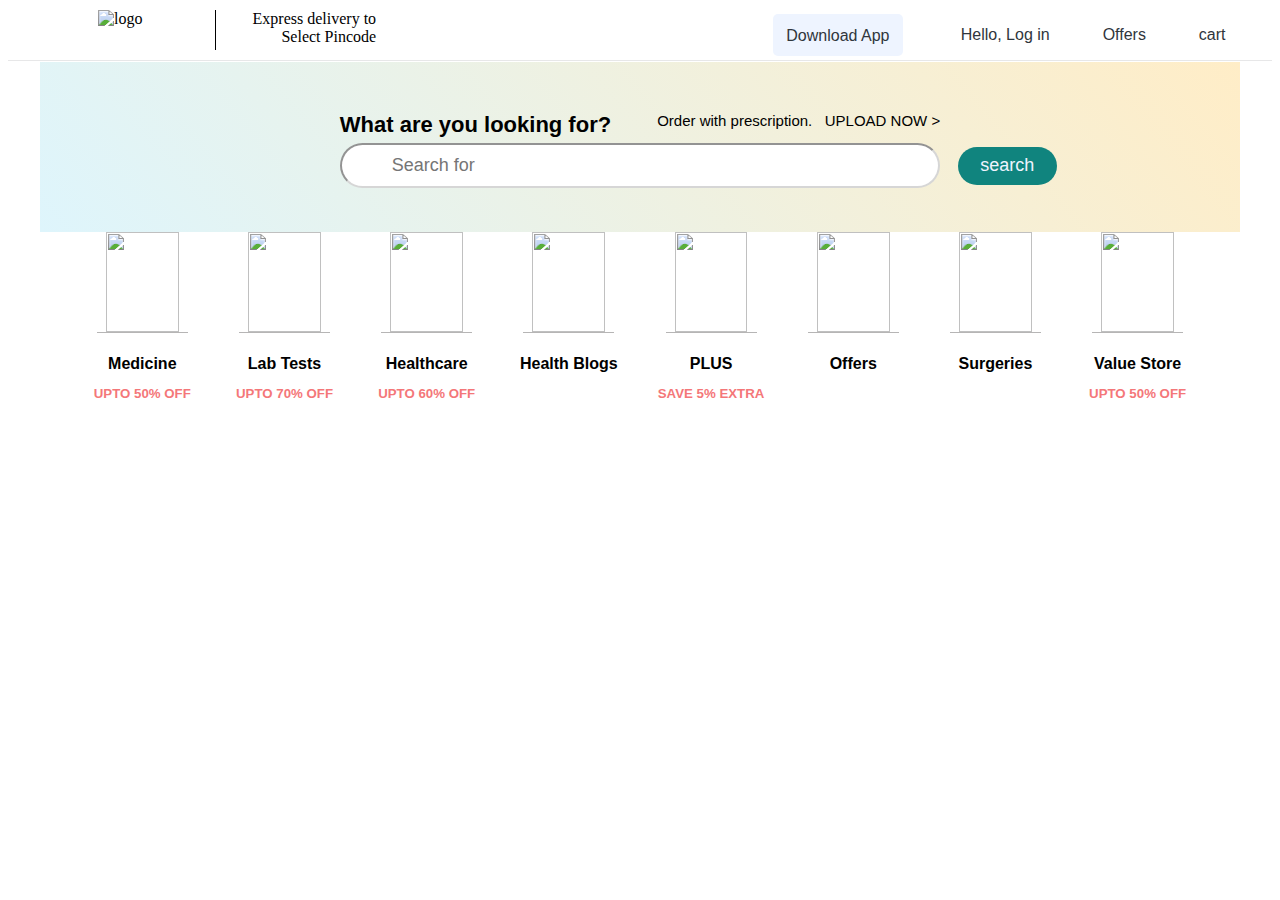
==== index.html @ c00b5b0c "day-2 work" ====
<!DOCTYPE html>
<html lang="en">
<head>
     <link rel="stylesheet" href="index.css">
     <meta charset="UTF-8">
     <meta http-equiv="X-UA-Compatible" content="IE=edge">
     <meta name="viewport" content="width=device-width, initial-scale=1.0">
     <title>PharmEasy</title>
     
     
     <script src="https://kit.fontawesome.com/d1d18244ac.js" crossorigin="anonymous"></script>
</head>
<body>
     <div id="navbar">
          <div class="left">
               <img  src="https://assets.pharmeasy.in/apothecary/images/logo_big.svg?dim=360x0" alt="logo">
               <div>
                    <p><img style="height: 14px;" src="https://assets.pharmeasy.in/apothecary/images/ic_express%20delivery.svg?dim=32x0" alt=""> Express delivery to</p>
                    <p> Select Pincode <i class="fa-solid fa-angle-down"></i></i></p>
               </div>
          </div>
          <div class="right">
               <div> <i class="fa-solid fa-mobile"></i> Download App</div>
               <div> <span style="margin-left: 5px;"><i class="fa-solid fa-user"></i></span> Hello, Log in</div>
               <div> <i class="fa-solid fa-badge-percent"></i>Offers</div>
               <div> <i class="fa-solid fa-cart-shopping"></i>  cart</div>
          </div>

     </div>
     <div id="search">
          <div class="top">
               <div><p style="font-weight: bold;">What are you looking for?</p> </div>
               <div style="font-size: 15px;"> <i class="fa-solid fa-file-lines"></i>&nbsp Order with prescription. &nbsp UPLOAD NOW ></div>
          </div>
          <i id="ser" class="fa-solid fa-magnifying-glass"></i>
          <div class="searchbox"><input  type="search" placeholder="Search for"/><button>search</button></div>
     
     </div>
     <div id="service">
          <div>
               <img src="https://assets.pharmeasy.in/apothecary/images/medicine_ff.webp?dim=256x0" alt="">
               <h4>Medicine</h4>
               <h5>UPTO 50% OFF</h5>
          </div>
          <div>
               <img src="https://assets.pharmeasy.in/apothecary/images/labtest_ff.webp?dim=256x0" alt="">
               <h4>Lab Tests</h4>
               <h5>UPTO 70% OFF</h5>

          </div>
          <div>
               <img src="https://assets.pharmeasy.in/apothecary/images/healthcare_ff.webp?dim=720x0" alt="">
               <h4>Healthcare</h4>
               <h5>UPTO 60% OFF</h5>
          </div>
          <div>
               <img src="https://assets.pharmeasy.in/apothecary/images/health_blogs_ff.webp?dim=256x0" alt="">
               <h4>Health Blogs</h4>
          </div>
          <div>
               <img src="https://assets.pharmeasy.in/apothecary/images/plus_ff.webp?dim=256x0" alt="">
               <h4>PLUS</h4>
               <h5>SAVE 5% EXTRA</h5>
          </div>
          <div>
               <img src="https://assets.pharmeasy.in/apothecary/images/offers_ff.webp?dim=256x0" alt="">
               <h4>Offers</h4>
               
          </div>
          <div>
               <img src="https://assets.pharmeasy.in/apothecary/images/offers_1_ff.webp?dim=256x0" alt="">
               <h4>Surgeries</h4>
              
          </div>
          <div>
               <img src="https://assets.pharmeasy.in/apothecary/images/value_store.png?dim=256x0" alt="">
               <h4>Value Store</h4>
               <h5>UPTO 50% OFF</h5>
          </div>
     </div>
     
     
</body>
</html>
<script src="index.js"></script>
---- index.css ----
#navbar{
     width: 100%;
     padding-top: 10px;
     display: flex;
     justify-content: space-between;
     box-shadow: rgba(17, 17, 26, 0.1) 0px 1px 0px;
     height: 50px;
     position:sticky;
     top: 0px;
     margin-top: -15px;
     margin-bottom: 9px;
     background-color: #ffffff;
}
.right{
     width: 40%;
     display: flex;
     justify-content: space-evenly;
     margin-right: 20px;
    
}
.right>div:nth-child(1){
     height: 32px;
     width: 130px;
     padding-top: 10px;
     text-align: center;
     border-radius: 5px;
     background-color: #eef4ff;
}
.right>div:nth-child(1):hover{
     background-color:#dce4f1;
}
.right>div{
     text-align: start;
     margin: auto;
     font-family: Inter, sans-serif;
     font-size: 16px;
     line-height:24px;
     color: #30363c;
     height: auto;
     
}
.right div:hover{
     cursor: pointer;
     text-decoration-style: dashed;
}
.left{
     display: flex;
     justify-content: space-between;
     width: 22%;
     height: 50px;
     margin-left:80px;
     margin-top: 0px;
     padding-left: 10px;
     
}
.left>img{
     width: 45%;
     height: 90%;
}

.left>div{
     padding-top: -100px;
     width: 160px;
     text-align: end;
     margin-bottom: 10px;
     border-left: 1px solid;
     margin-left: -30px;
}
.left>div:hover{
     cursor: pointer;
}

p{
margin: 0px;
}
#search{
     padding-top: 50px;
     width: 95%;
     margin: auto;
     height: 120px;
     font-family:Inter, sans-serif ;
     background-color:#def5fc;
     background: rgb(255,237,199);
     background: linear-gradient(230deg, rgba(255,237,199,1) 0%, rgba(222,245,252,1) 100%);

}
.top{
     margin-top: 40px;
     display: flex;
     width: 50%;
     margin: auto;
     justify-content: space-between;
     font-size: 22px;
}
.searchbox{
     width: 50%;
     margin: auto;
     height: 50px;
     margin-top: 5px;
     
}
.searchbox>input[type="search"]{
     width: 100%;
     height: 90%;
     border-radius: 30px;
     padding-left: 50px;
     border-radius: none;
     font-size: 18px;
     border-color: #cccc;
    
}
button{
     border-radius: 20px;
     height: 75%;
     width: 99px;
     font-size: 18px;
     position: relative;
     top: -41px;
     left: 618px;
     font-family:Inter, sans-serif;
     background-color: #10847e;
     color: #eef4ff;
     border: none;
}
button:hover{
     cursor: pointer;
     background-color: #055753;
}
#ser{
     position: relative;
     left: 375px;
     top: 39px;
     width: 40px; 
}
#service{
     font-family: Inter, sans-serif ;
     font-size: 16px;
     display: flex;
     flex-direction: row;
     width: 90%;
     margin: auto;
     
     text-align: center;
     height: 180px; ;

}
#service div:hover{
     cursor: pointer;
     box-shadow: rgba(0, 0, 0, 0.24) 0px 3px 8px;
}
#service div{
     margin-left: 10px;
     width: 10%;
     margin: auto;
     border-radius: 10px;
     height: 180px;
     line-height: 16px;
    
}

#service div >img{
    
     margin-top: 0px;
     width: 80%;
     height: 100px;
     border-bottom: 1px solid rgb(182, 181, 181);
}
#service h5{
     color: #f47779;
     line-height: 16px;
     margin-top: -8px;
}
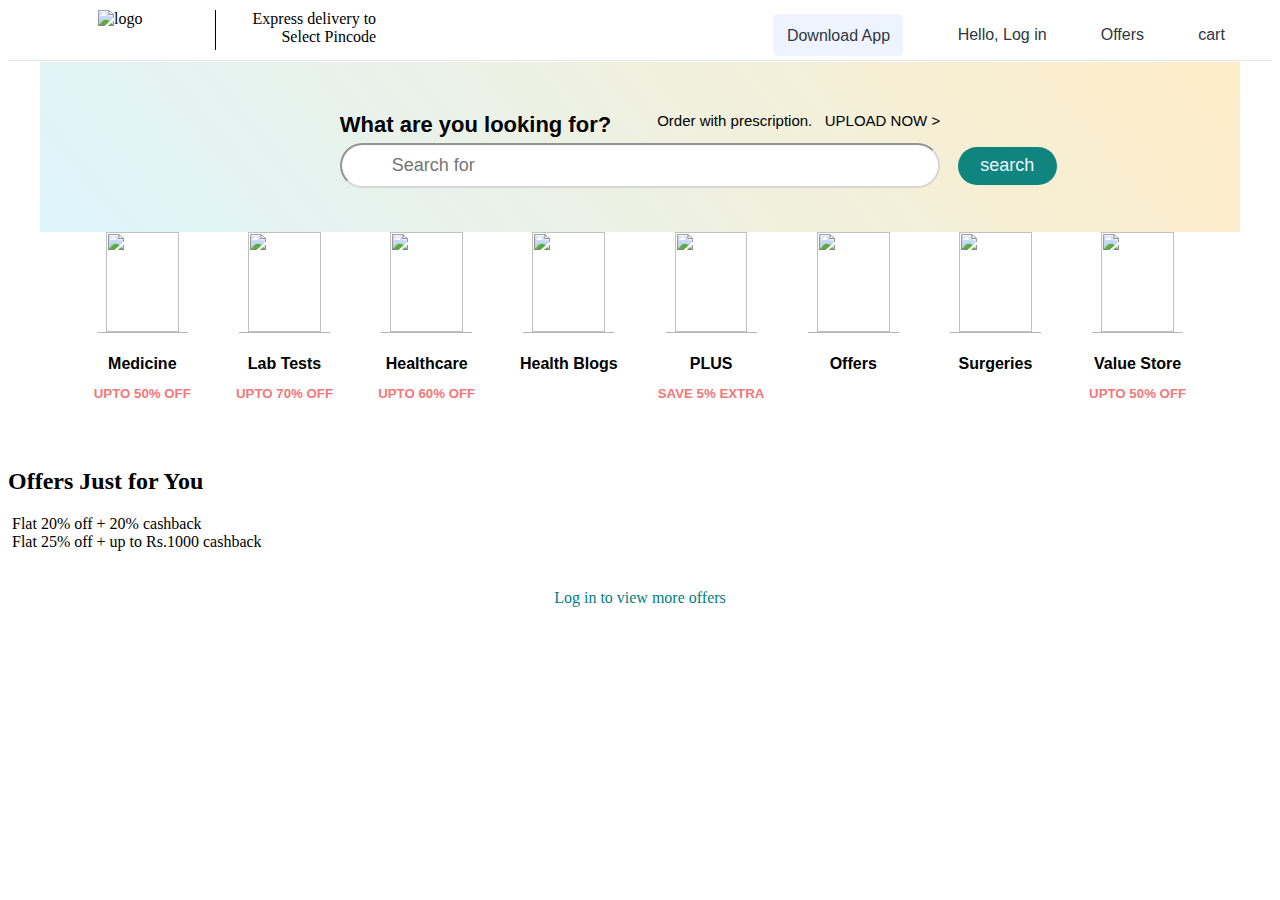
==== commit e07023ab: "work done day-3" ====
--- a/index.html
+++ b/index.html
@@ -6,8 +6,6 @@
      <meta http-equiv="X-UA-Compatible" content="IE=edge">
      <meta name="viewport" content="width=device-width, initial-scale=1.0">
      <title>PharmEasy</title>
-     
-     
      <script src="https://kit.fontawesome.com/d1d18244ac.js" crossorigin="anonymous"></script>
 </head>
 <body>
@@ -21,9 +19,9 @@
           </div>
           <div class="right">
                <div> <i class="fa-solid fa-mobile"></i> Download App</div>
-               <div> <span style="margin-left: 5px;"><i class="fa-solid fa-user"></i></span> Hello, Log in</div>
-               <div> <i class="fa-solid fa-badge-percent"></i>Offers</div>
-               <div> <i class="fa-solid fa-cart-shopping"></i>  cart</div>
+               <div id="login">  <i class="fa-solid fa-user"></i> Hello, Log in </div>
+               <div id="off"> <i class="fa-solid fa-badge-percent"></i> Offers</div>
+               <div id="cart"> <i class="fa-solid fa-cart-shopping"></i> cart</div>
           </div>
 
      </div>
@@ -37,49 +35,75 @@
      
      </div>
      <div id="service">
-          <div>
+          <div id="Inmed">
                <img src="https://assets.pharmeasy.in/apothecary/images/medicine_ff.webp?dim=256x0" alt="">
                <h4>Medicine</h4>
                <h5>UPTO 50% OFF</h5>
           </div>
-          <div>
+          <div id="Inlab">
                <img src="https://assets.pharmeasy.in/apothecary/images/labtest_ff.webp?dim=256x0" alt="">
                <h4>Lab Tests</h4>
                <h5>UPTO 70% OFF</h5>
 
           </div>
-          <div>
+          <div id="Inhealth">
                <img src="https://assets.pharmeasy.in/apothecary/images/healthcare_ff.webp?dim=720x0" alt="">
                <h4>Healthcare</h4>
                <h5>UPTO 60% OFF</h5>
           </div>
-          <div>
+          <div id="InheathBlog">
                <img src="https://assets.pharmeasy.in/apothecary/images/health_blogs_ff.webp?dim=256x0" alt="">
                <h4>Health Blogs</h4>
           </div>
-          <div>
+          <div id="Inplus">
                <img src="https://assets.pharmeasy.in/apothecary/images/plus_ff.webp?dim=256x0" alt="">
                <h4>PLUS</h4>
                <h5>SAVE 5% EXTRA</h5>
           </div>
-          <div>
+          <div id="Inoffer">
                <img src="https://assets.pharmeasy.in/apothecary/images/offers_ff.webp?dim=256x0" alt="">
                <h4>Offers</h4>
                
           </div>
-          <div>
+          <div id="Insurg">
                <img src="https://assets.pharmeasy.in/apothecary/images/offers_1_ff.webp?dim=256x0" alt="">
                <h4>Surgeries</h4>
-              
+
+
           </div>
-          <div>
+          <div id="invalue">
                <img src="https://assets.pharmeasy.in/apothecary/images/value_store.png?dim=256x0" alt="">
                <h4>Value Store</h4>
                <h5>UPTO 50% OFF</h5>
           </div>
      </div>
-     
-     
+     <div id="advertisement">
+          <div>
+               <img src="https://cdn01.pharmeasy.in/dam/banner/banner/4337b25f55e-SAVER20.jpg" alt="">
+          </div>
+          <div>
+               <img src="https://cdn01.pharmeasy.in/dam/banner/banner/86df3a0dc37-HP.jpg" alt="">
+          </div>
+     </div>
+    
+     <div id="offersbox">
+          <h2>Offers Just for You</h2>
+          <div class="offers">
+               <div>
+                    <img src="https://cms-contents.pharmeasy.in/offer/c2c9f64e31c-40.jpg?dim=1440x0" alt="">
+                   <span>Flat 20% off + 20% cashback</span> 
+               </div>
+               <div>
+                    <img src="https://cms-contents.pharmeasy.in/offer/fbc0a98421e-25.jpg?dim=1440x0" alt="">
+                    <span>Flat 25% off + up to Rs.1000 cashback</span>
+               </div>
+               <div style="display: block;padding-top: 20px; color: teal; ">
+                    <a style="margin-left: 45%; margin-top: 20px;"><i class="fa-solid fa-lock"></i></a>
+                    <p style="text-align: center; ">Log in to view more offers</p>
+               </div>
+          </div>
+          
+     </div>
 </body>
 </html>
 <script src="index.js"></script>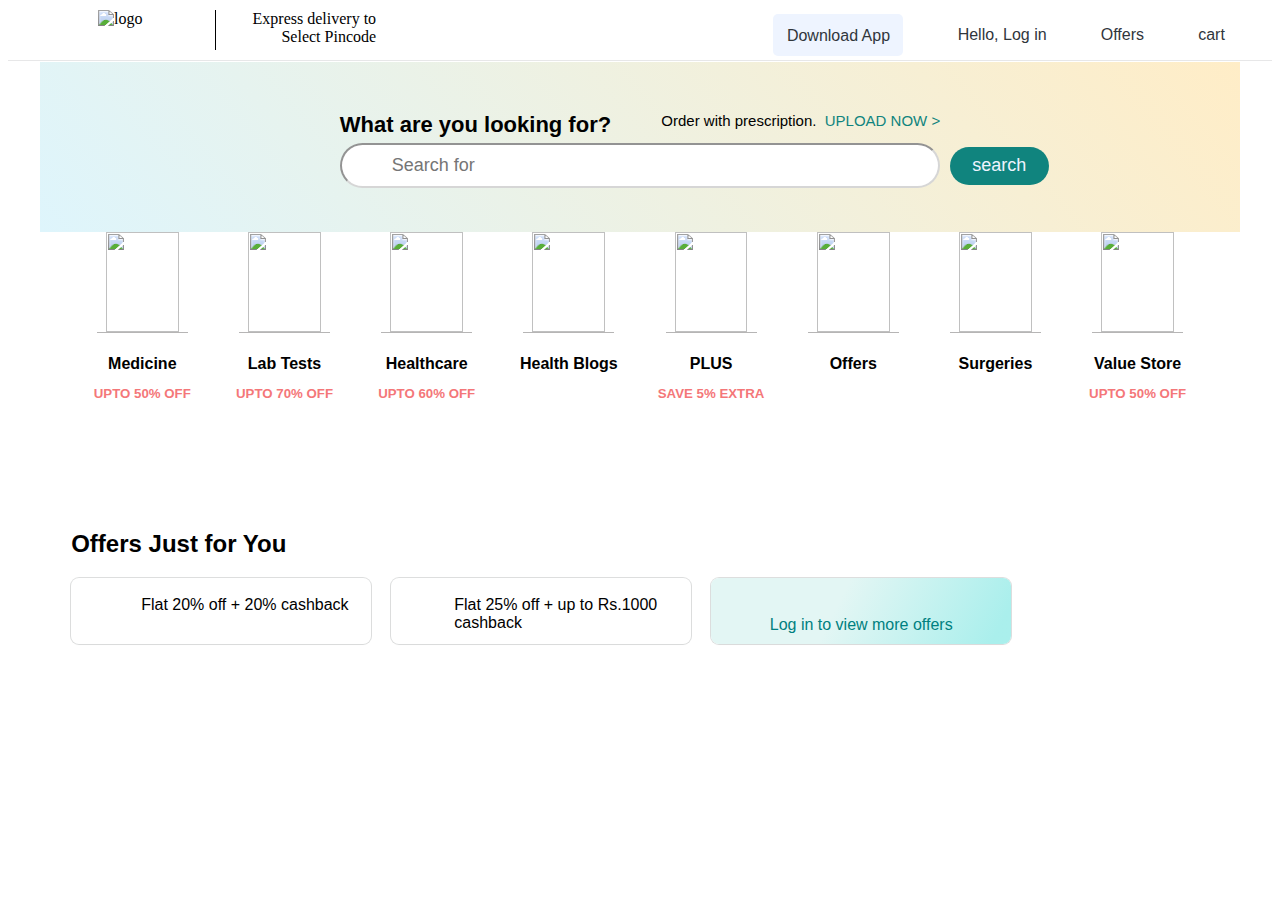
==== commit 62490b3d: "work done day-4" ====
--- a/index.html
+++ b/index.html
@@ -20,7 +20,7 @@
           <div class="right">
                <div> <i class="fa-solid fa-mobile"></i> Download App</div>
                <div id="login">  <i class="fa-solid fa-user"></i> Hello, Log in </div>
-               <div id="off"> <i class="fa-solid fa-badge-percent"></i> Offers</div>
+               <div id="off"> <i class="fa-solid fa-gift"></i></i> Offers</div>
                <div id="cart"> <i class="fa-solid fa-cart-shopping"></i> cart</div>
           </div>
 
@@ -28,7 +28,7 @@
      <div id="search">
           <div class="top">
                <div><p style="font-weight: bold;">What are you looking for?</p> </div>
-               <div style="font-size: 15px;"> <i class="fa-solid fa-file-lines"></i>&nbsp Order with prescription. &nbsp UPLOAD NOW ></div>
+               <div style="font-size: 15px;"> <i class="fa-solid fa-file-lines"></i>&nbsp Order with prescription. &nbsp<span style="color: #10847e;">UPLOAD NOW ></span> </div>
           </div>
           <i id="ser" class="fa-solid fa-magnifying-glass"></i>
           <div class="searchbox"><input  type="search" placeholder="Search for"/><button>search</button></div>
--- a/index.css
+++ b/index.css
@@ -1,4 +1,3 @@
-
 #navbar{
      width: 100%;
      padding-top: 10px;
@@ -12,6 +11,7 @@
      margin-bottom: 9px;
      background-color: #ffffff;
 }
+
 .right{
      width: 40%;
      display: flex;
@@ -117,7 +117,7 @@
      font-size: 18px;
      position: relative;
      top: -41px;
-     left: 618px;
+     left: 610px;
      font-family:Inter, sans-serif;
      background-color: #10847e;
      color: #eef4ff;
@@ -140,9 +140,10 @@
      flex-direction: row;
      width: 90%;
      margin: auto;
-     
+     margin-bottom: 40px;
      text-align: center;
-     height: 180px; ;
+     height: 180px; 
+    
 
 }
 #service div:hover{
@@ -170,4 +171,52 @@
      color: #f47779;
      line-height: 16px;
      margin-top: -8px;
-}+}
+#advertisement{
+     display: flex;
+     width: 88%;
+     margin: auto;
+     margin-bottom: 60px;
+}
+#advertisement img{
+     width: 550px;
+     margin-right:25px;
+     border-radius: 25px;
+}
+
+#offersbox{
+     width: 90%;
+     margin: auto;
+     font-family: Inter, sans-serif;
+     
+}
+.offers{
+    display: flex;
+   
+}
+.offers div{
+     display: flex;
+}
+.offers div{
+     width: 300px;
+     margin-right: 20px;
+     border-radius: 8px;
+     padding-top: 18px;
+     box-shadow: rgba(0, 0, 0, 0.02) 0px 1px 3px 0px, rgba(27, 31, 35, 0.15) 0px 0px 0px 1px;
+     padding-bottom: 10px;
+}
+.offers div:hover{
+     cursor: pointer;
+     box-shadow: rgba(0, 0, 0, 0.24) 0px 3px 8px;
+
+}
+.offers >div:nth-child(3){
+     background: rgb(165,238,235);
+     background: linear-gradient(297deg, rgba(165,238,235,0.9444152661064426) 6%, rgba(227,246,244,1) 58%);
+}
+.offers>div img{
+     width: 50px;
+     margin-left: 10px;
+     border-radius: 8px;
+     margin-right: 10px;
+}
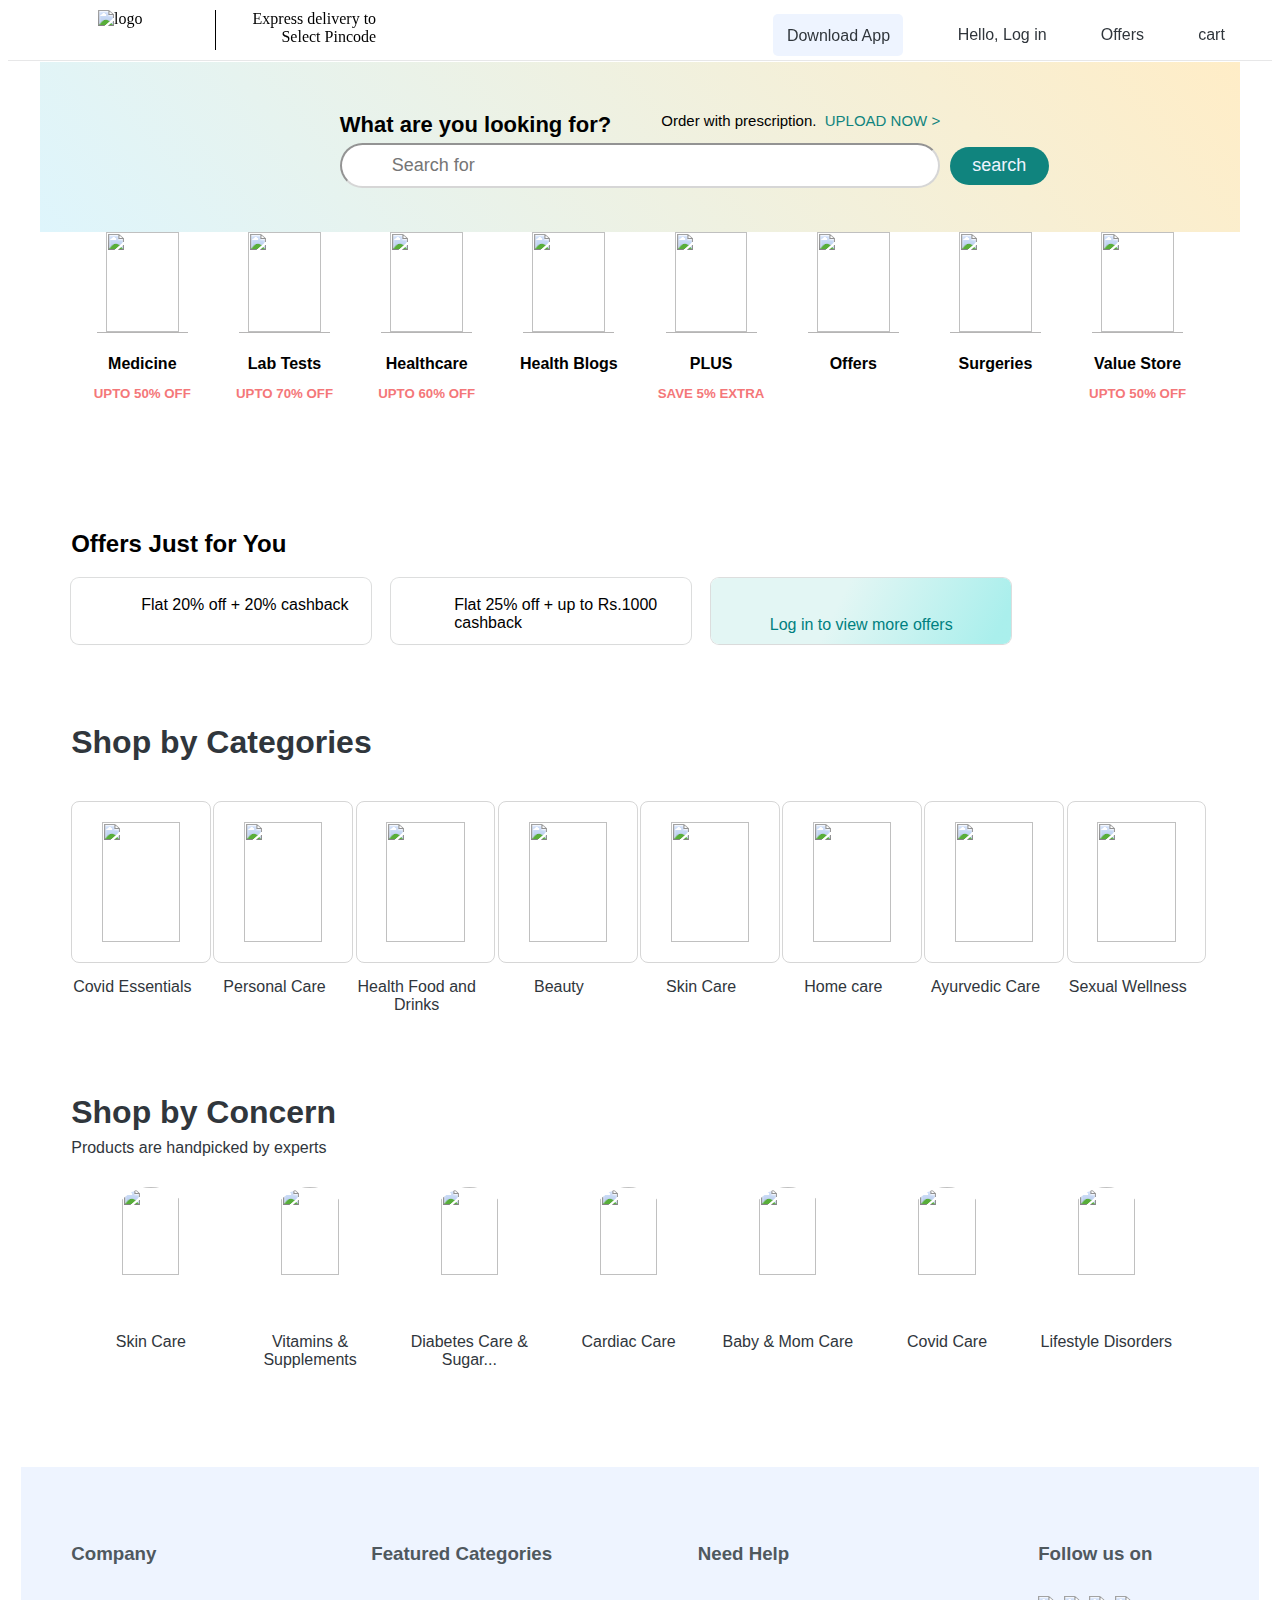
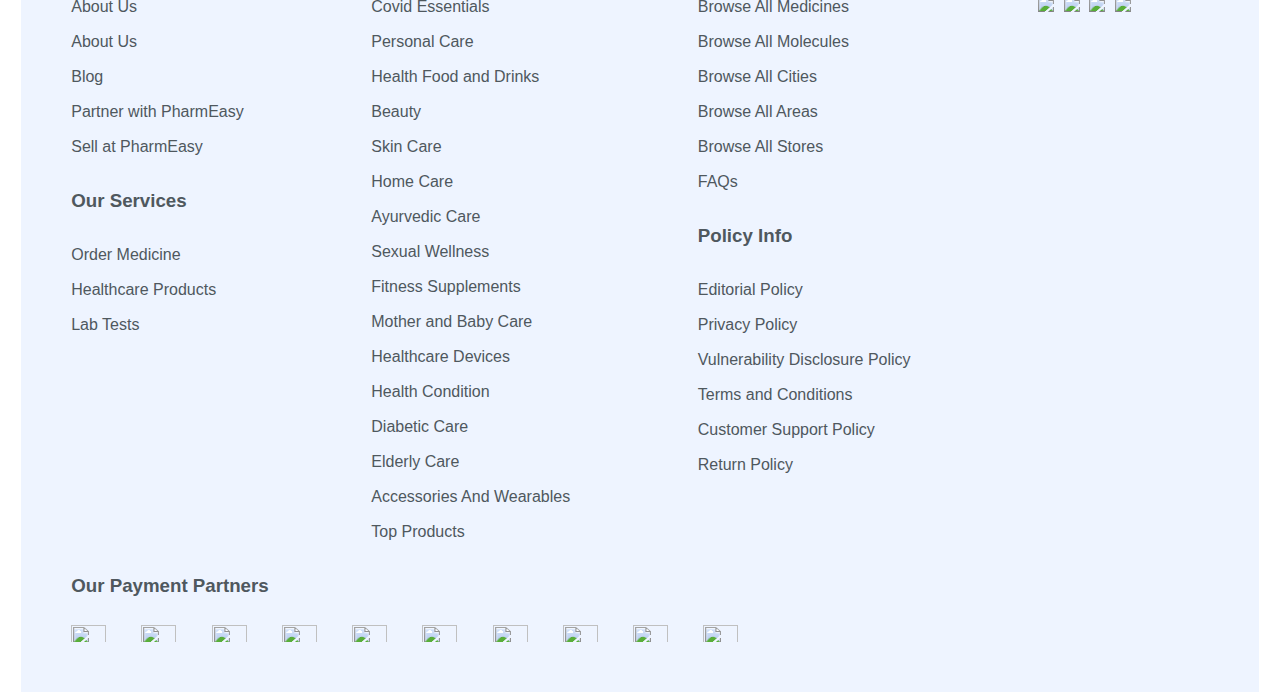
==== commit 0f8884f4: "Merge pull request #3 from gyan2501/day-5" ====
--- a/index.html
+++ b/index.html
@@ -20,7 +20,10 @@
           <div class="right">
                <div> <i class="fa-solid fa-mobile"></i> Download App</div>
                <div id="login">  <i class="fa-solid fa-user"></i> Hello, Log in </div>
+
                <div id="off"> <i class="fa-solid fa-gift"></i></i> Offers</div>
+
+
                <div id="cart"> <i class="fa-solid fa-cart-shopping"></i> cart</div>
           </div>
 
@@ -103,7 +106,166 @@
                </div>
           </div>
           
-     </div>
+     </div> 
+         <div id="cate">
+          <h1>Shop by Categories</h1>
+          <div id="diffcat">
+               <div>
+                    <img src="https://cdn01.pharmeasy.in/dam/discovery/categoryImages/6d462f424a43372ea8b7b6f8ca13e052.png?f=png?dim=256x0" alt="">
+                    <p>Covid Essentials</p>
+               </div>
+               <div>
+                    <img src="https://cdn01.pharmeasy.in/dam/discovery/categoryImages/9f446c0e74273d70b0baf85e4ff0f76a.png" alt="">
+                    <p>Personal Care</p>
+               </div>
+               <div>
+                    <img src="https://cdn01.pharmeasy.in/dam/discovery/categoryImages/aace6d1f0dc03f1f8c6e26dd880e1934.png" alt="">
+                    <p>Health Food and Drinks</p>
+               </div>
+               <div>
+                    <img src="https://cdn01.pharmeasy.in/dam/discovery/categoryImages/3c7ab4d29c6631f7a5cb7eafd3bfbc79.png" alt="">
+                    <p>Beauty</p>
+               </div>
+               <div>
+                    <img src="https://cdn01.pharmeasy.in/dam/discovery/categoryImages/9b3ad6971475304e9e1614ac30d4545a.png" alt="">
+                    <p>Skin Care</p>
+               </div>
+               <div>
+                    <img src="https://cdn01.pharmeasy.in/dam/discovery/categoryImages/dc96175686f135b5a22d1e57165d0246.png" alt="">
+                    <p>Home care</p>
+               </div>
+               <div>
+                    <img src="https://cdn01.pharmeasy.in/dam/discovery/categoryImages/ecad9a974e003fb987858b3ee81413c6.png" alt="">
+                    <p>Ayurvedic Care</p>
+               </div>
+               <div>
+                    <img src="https://cdn01.pharmeasy.in/dam/discovery/categoryImages/f970ef9868093acb9d1d37a9387912f9.png" alt="">
+                    <p>Sexual Wellness</p>
+               </div>
+
+
+          </div>
+         </div>
+
+         <div id="concern">
+          <div>
+               <h1>Shop by Concern</h1>
+               <p>Products are handpicked by experts</p>
+          </div>
+          <div id="circle">
+               <div>
+                    <img src="https://cms-contents.pharmeasy.in/homepage_top_categories_images/923a665cc6f-Skin_care.png?dim=128x0" alt="">
+                    <p>Skin Care</p>
+               </div>
+               <div>
+                    <img src="https://cms-contents.pharmeasy.in/homepage_top_categories_images/18d2e2ee86b-Vitamins.png?dim=128x0" alt="">
+                    <p>Vitamins & Supplements</p>
+               </div>
+               <div>
+                    <img src="https://cms-contents.pharmeasy.in/homepage_top_categories_images/0af9ac9f350-Diabetes.webp?dim=128x0" alt="">
+                    <p>Diabetes Care & Sugar...</p>
+               </div>
+               <div>
+                    <img src="https://cms-contents.pharmeasy.in/homepage_top_categories_images/24a0d2c733e-Heart.webp?dim=128x0" alt="">
+                    <p>Cardiac Care</p>
+               </div>
+               <div>
+                    <img src="https://cms-contents.pharmeasy.in/homepage_top_categories_images/68369c9df98-Pregnancy.webp?dim=128x0" alt="">
+                    <p>Baby & Mom Care</p>
+               </div>
+               <div>
+                    <img src="https://cms-contents.pharmeasy.in/homepage_top_categories_images/16ab65c0826-Covid.webp?dim=128x0" alt="">
+                    <p>Covid Care</p>
+               </div>
+               <div>
+                    <img src="https://cms-contents.pharmeasy.in/homepage_top_categories_images/26bbd7a9e98-Lifestyle.webp?dim=128x0" alt="">
+                    <p>Lifestyle Disorders</p>
+               </div>
+          </div>
+         </div>
+
+        
+
+
+     <!-- Footer -->
+     <div id="footer">
+          <div class="up">
+            <div>
+              <h3>Company</h3>
+              <p>About Us</p>
+              <p>About Us</p>
+              <p>Blog</p>
+              <p>Partner with PharmEasy</p>
+              <p>Sell at PharmEasy</p>
+              <h3>Our Services</h3>
+              <p>Order Medicine</p>
+              <p>Healthcare Products</p>
+              <p>Lab Tests</p>
+            </div>
+            <div>
+              <h3>Featured Categories</h3>
+              <p>Covid Essentials</p>
+              <p>Personal Care</p>
+              <p>Health Food and Drinks</p>
+              <p>Beauty</p>
+              <p>Skin Care</p>
+              <p>Home Care</p>
+              <p>Ayurvedic Care</p>
+              <p>Sexual Wellness</p>
+              <p>Fitness Supplements</p>
+              <p>Mother and Baby Care</p>
+              <p>Healthcare Devices</p>
+              <p>Health Condition</p>
+              <p>Diabetic Care</p>
+              <p>Elderly Care</p>
+              <p>Accessories And Wearables</p>
+              <p>Top Products</p>
+            </div>
+            <div>
+              <h3>Need Help</h3>
+              <p>Browse All Medicines</p>
+              <p>Browse All Molecules</p>
+              <p>Browse All Cities</p>
+              <p>Browse All Areas</p>
+              <p>Browse All Stores</p>
+              <p>FAQs</p>
+              <h3>Policy Info</h3>
+              <p>Editorial Policy</p>
+              <p>Privacy Policy</p>
+              <p>Vulnerability Disclosure Policy</p>
+              <p>Terms and Conditions</p>
+              <p>Customer Support Policy</p>
+              <p>Return Policy</p>
+            </div>
+            <div class="social">
+              <h3>Follow us on</h3>
+              <div >
+                   <img src="https://assets.pharmeasy.in/apothecary/images/Instagram.svg?dim=32x0"></img>
+                   <img src="https://assets.pharmeasy.in/apothecary/images/facebook.svg?dim=32x0"></img>
+                   <img src="https://assets.pharmeasy.in/apothecary/images/Youtube.svg?dim=32x0"></img>
+                   <img src="https://assets.pharmeasy.in/apothecary/images/Twitter.svg?dim=32x0"></img>
+    
+              </div>
+              </div>
+          </div>
+          <div class="down">
+              <div><h3>Our Payment Partners</h3></div>
+              <div>
+                   <img src="https://assets.pharmeasy.in/apothecary/images/gpay.png?dim=1440x0" alt="">
+                   <img src="https://assets.pharmeasy.in/apothecary/images/paytm.png?dim=1440x0" alt="">
+                   <img src="https://assets.pharmeasy.in/apothecary/images/phonepe.png?dim=1440x0" alt="">
+                   <img src="https://assets.pharmeasy.in/apothecary/images/amazon.png?dim=1440x0" alt="">
+                   <img src="https://assets.pharmeasy.in/apothecary/images/mobikwik.png?dim=1440x0" alt="">
+                   <img src="https://assets.pharmeasy.in/apothecary/images/olamoney.png?dim=1440x0" alt="">
+                   <img src="https://assets.pharmeasy.in/apothecary/images/maestro.png?dim=1440x0" alt="">
+                   <img src="https://assets.pharmeasy.in/apothecary/images/mastercard.png?dim=1440x0" alt="">
+                   <img src="https://assets.pharmeasy.in/apothecary/images/visa.png?dim=1440x0" alt="">
+                   <img src="https://assets.pharmeasy.in/apothecary/images/rupay.png?dim=1440x0" alt="">
+              </div>
+         </div>
+         
+        </div>
+     
 </body>
 </html>
 <script src="index.js"></script>--- a/index.css
+++ b/index.css
@@ -220,3 +220,123 @@
      border-radius: 8px;
      margin-right: 10px;
 }
+#cate{
+     width: 90%;
+     margin:auto;
+     margin-top: 80px;
+     font-family: Inter, sans-serif;
+     font-weight: 30px;
+     color: #30363c;
+     margin-bottom: 80px;
+}
+#cate >h1{
+     margin-bottom: 40px;
+}
+
+#diffcat{
+     display: flex;
+}
+#diffcat>div{
+     font-size: 16px;
+     width: 85%;
+     text-align: center;     
+     margin-right: 20px;
+     
+}
+#diffcat>div:hover{
+     cursor: pointer;
+}
+#diffcat img{
+     width: 80%;
+     height: 120px;
+     padding: 20px;
+     margin-bottom: 15px;
+     border:1px solid #cccc;
+     border-radius: 8px;
+}
+#diffcat img:hover{
+     cursor: pointer;
+     box-shadow: rgba(0, 0, 0, 0.35) 0px 5px 15px;
+}
+#concern{
+     width: 90%;
+     height: auto;
+     margin:auto;
+     margin-top: 80px;
+     font-family: Inter, sans-serif;
+     font-weight: 30px;
+     color: #30363c;
+     margin-bottom: 100px;
+    
+}
+#concern>div>h1{
+     margin-bottom: 8px;
+}
+#circle{
+     display: flex;
+     text-align: center;
+     font-size: 16px;
+}
+#circle div{
+     margin-top: 30px;
+     height: 180px;
+     width: 14%;
+}
+#circle div:hover{
+     cursor: pointer;
+}
+#circle img{
+     width: 60%;
+     height: 70%;
+     border-radius: 50%;
+     margin-left: 0px;
+     margin-bottom: 20px;
+}
+#circle img:hover{
+     cursor: pointer;
+     box-shadow: rgba(0, 0, 0, 0.35) 0px 5px 15px;
+}
+
+
+
+
+/* Footer CSS */
+
+#footer {
+     width: 90%;
+     margin: auto;
+     background-color: #eef4ff;
+     padding: 50px;
+     font-family: Inter, sans-serif;
+     color: #4f585e;
+     margin-top: 100px;
+     line-height: 35px;
+   }
+
+  .up{
+  display: flex;
+  justify-content: space-between;
+  }
+
+  .social{
+       width: 15%;
+  }
+
+  .social>div>img{
+       width: 15%;
+       margin-right: 5px;
+  }
+
+  .down>div:nth-child(2){
+       width: 60%;
+       display: grid;
+       grid-template-columns: repeat(10,1fr);
+       gap: 20px;
+       
+  }
+
+  .down>div>img{
+       width:35px;
+       height: 20px;
+  }
+
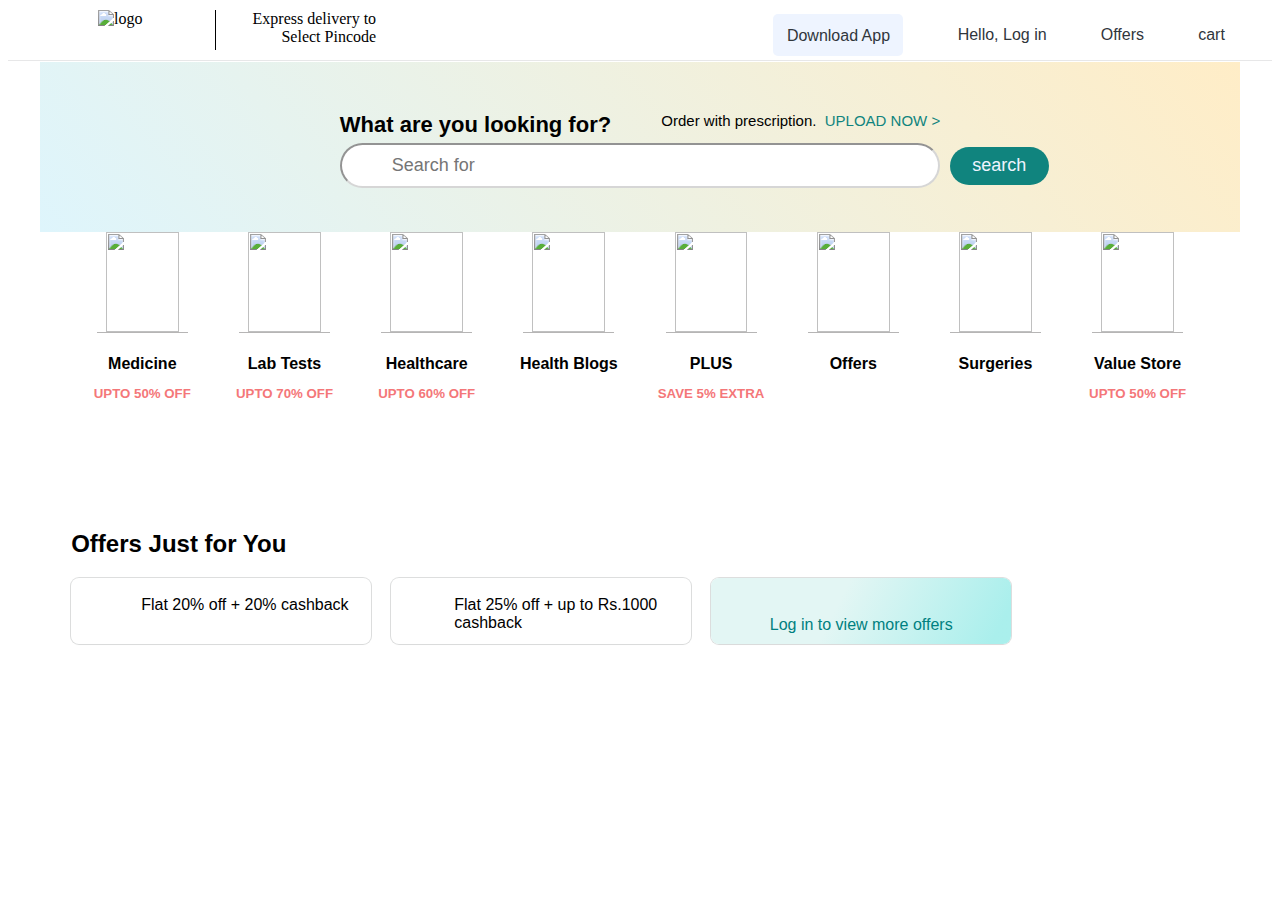
==== commit 1f5d8e94: "Revert "Day 5"" ====
--- a/index.html
+++ b/index.html
@@ -106,166 +106,7 @@
                </div>
           </div>
           
-     </div> 
-         <div id="cate">
-          <h1>Shop by Categories</h1>
-          <div id="diffcat">
-               <div>
-                    <img src="https://cdn01.pharmeasy.in/dam/discovery/categoryImages/6d462f424a43372ea8b7b6f8ca13e052.png?f=png?dim=256x0" alt="">
-                    <p>Covid Essentials</p>
-               </div>
-               <div>
-                    <img src="https://cdn01.pharmeasy.in/dam/discovery/categoryImages/9f446c0e74273d70b0baf85e4ff0f76a.png" alt="">
-                    <p>Personal Care</p>
-               </div>
-               <div>
-                    <img src="https://cdn01.pharmeasy.in/dam/discovery/categoryImages/aace6d1f0dc03f1f8c6e26dd880e1934.png" alt="">
-                    <p>Health Food and Drinks</p>
-               </div>
-               <div>
-                    <img src="https://cdn01.pharmeasy.in/dam/discovery/categoryImages/3c7ab4d29c6631f7a5cb7eafd3bfbc79.png" alt="">
-                    <p>Beauty</p>
-               </div>
-               <div>
-                    <img src="https://cdn01.pharmeasy.in/dam/discovery/categoryImages/9b3ad6971475304e9e1614ac30d4545a.png" alt="">
-                    <p>Skin Care</p>
-               </div>
-               <div>
-                    <img src="https://cdn01.pharmeasy.in/dam/discovery/categoryImages/dc96175686f135b5a22d1e57165d0246.png" alt="">
-                    <p>Home care</p>
-               </div>
-               <div>
-                    <img src="https://cdn01.pharmeasy.in/dam/discovery/categoryImages/ecad9a974e003fb987858b3ee81413c6.png" alt="">
-                    <p>Ayurvedic Care</p>
-               </div>
-               <div>
-                    <img src="https://cdn01.pharmeasy.in/dam/discovery/categoryImages/f970ef9868093acb9d1d37a9387912f9.png" alt="">
-                    <p>Sexual Wellness</p>
-               </div>
-
-
-          </div>
-         </div>
-
-         <div id="concern">
-          <div>
-               <h1>Shop by Concern</h1>
-               <p>Products are handpicked by experts</p>
-          </div>
-          <div id="circle">
-               <div>
-                    <img src="https://cms-contents.pharmeasy.in/homepage_top_categories_images/923a665cc6f-Skin_care.png?dim=128x0" alt="">
-                    <p>Skin Care</p>
-               </div>
-               <div>
-                    <img src="https://cms-contents.pharmeasy.in/homepage_top_categories_images/18d2e2ee86b-Vitamins.png?dim=128x0" alt="">
-                    <p>Vitamins & Supplements</p>
-               </div>
-               <div>
-                    <img src="https://cms-contents.pharmeasy.in/homepage_top_categories_images/0af9ac9f350-Diabetes.webp?dim=128x0" alt="">
-                    <p>Diabetes Care & Sugar...</p>
-               </div>
-               <div>
-                    <img src="https://cms-contents.pharmeasy.in/homepage_top_categories_images/24a0d2c733e-Heart.webp?dim=128x0" alt="">
-                    <p>Cardiac Care</p>
-               </div>
-               <div>
-                    <img src="https://cms-contents.pharmeasy.in/homepage_top_categories_images/68369c9df98-Pregnancy.webp?dim=128x0" alt="">
-                    <p>Baby & Mom Care</p>
-               </div>
-               <div>
-                    <img src="https://cms-contents.pharmeasy.in/homepage_top_categories_images/16ab65c0826-Covid.webp?dim=128x0" alt="">
-                    <p>Covid Care</p>
-               </div>
-               <div>
-                    <img src="https://cms-contents.pharmeasy.in/homepage_top_categories_images/26bbd7a9e98-Lifestyle.webp?dim=128x0" alt="">
-                    <p>Lifestyle Disorders</p>
-               </div>
-          </div>
-         </div>
-
-        
-
-
-     <!-- Footer -->
-     <div id="footer">
-          <div class="up">
-            <div>
-              <h3>Company</h3>
-              <p>About Us</p>
-              <p>About Us</p>
-              <p>Blog</p>
-              <p>Partner with PharmEasy</p>
-              <p>Sell at PharmEasy</p>
-              <h3>Our Services</h3>
-              <p>Order Medicine</p>
-              <p>Healthcare Products</p>
-              <p>Lab Tests</p>
-            </div>
-            <div>
-              <h3>Featured Categories</h3>
-              <p>Covid Essentials</p>
-              <p>Personal Care</p>
-              <p>Health Food and Drinks</p>
-              <p>Beauty</p>
-              <p>Skin Care</p>
-              <p>Home Care</p>
-              <p>Ayurvedic Care</p>
-              <p>Sexual Wellness</p>
-              <p>Fitness Supplements</p>
-              <p>Mother and Baby Care</p>
-              <p>Healthcare Devices</p>
-              <p>Health Condition</p>
-              <p>Diabetic Care</p>
-              <p>Elderly Care</p>
-              <p>Accessories And Wearables</p>
-              <p>Top Products</p>
-            </div>
-            <div>
-              <h3>Need Help</h3>
-              <p>Browse All Medicines</p>
-              <p>Browse All Molecules</p>
-              <p>Browse All Cities</p>
-              <p>Browse All Areas</p>
-              <p>Browse All Stores</p>
-              <p>FAQs</p>
-              <h3>Policy Info</h3>
-              <p>Editorial Policy</p>
-              <p>Privacy Policy</p>
-              <p>Vulnerability Disclosure Policy</p>
-              <p>Terms and Conditions</p>
-              <p>Customer Support Policy</p>
-              <p>Return Policy</p>
-            </div>
-            <div class="social">
-              <h3>Follow us on</h3>
-              <div >
-                   <img src="https://assets.pharmeasy.in/apothecary/images/Instagram.svg?dim=32x0"></img>
-                   <img src="https://assets.pharmeasy.in/apothecary/images/facebook.svg?dim=32x0"></img>
-                   <img src="https://assets.pharmeasy.in/apothecary/images/Youtube.svg?dim=32x0"></img>
-                   <img src="https://assets.pharmeasy.in/apothecary/images/Twitter.svg?dim=32x0"></img>
-    
-              </div>
-              </div>
-          </div>
-          <div class="down">
-              <div><h3>Our Payment Partners</h3></div>
-              <div>
-                   <img src="https://assets.pharmeasy.in/apothecary/images/gpay.png?dim=1440x0" alt="">
-                   <img src="https://assets.pharmeasy.in/apothecary/images/paytm.png?dim=1440x0" alt="">
-                   <img src="https://assets.pharmeasy.in/apothecary/images/phonepe.png?dim=1440x0" alt="">
-                   <img src="https://assets.pharmeasy.in/apothecary/images/amazon.png?dim=1440x0" alt="">
-                   <img src="https://assets.pharmeasy.in/apothecary/images/mobikwik.png?dim=1440x0" alt="">
-                   <img src="https://assets.pharmeasy.in/apothecary/images/olamoney.png?dim=1440x0" alt="">
-                   <img src="https://assets.pharmeasy.in/apothecary/images/maestro.png?dim=1440x0" alt="">
-                   <img src="https://assets.pharmeasy.in/apothecary/images/mastercard.png?dim=1440x0" alt="">
-                   <img src="https://assets.pharmeasy.in/apothecary/images/visa.png?dim=1440x0" alt="">
-                   <img src="https://assets.pharmeasy.in/apothecary/images/rupay.png?dim=1440x0" alt="">
-              </div>
-         </div>
-         
-        </div>
-     
+     </div>
 </body>
 </html>
 <script src="index.js"></script>--- a/index.css
+++ b/index.css
@@ -220,123 +220,4 @@
      border-radius: 8px;
      margin-right: 10px;
 }
-#cate{
-     width: 90%;
-     margin:auto;
-     margin-top: 80px;
-     font-family: Inter, sans-serif;
-     font-weight: 30px;
-     color: #30363c;
-     margin-bottom: 80px;
-}
-#cate >h1{
-     margin-bottom: 40px;
-}
-
-#diffcat{
-     display: flex;
-}
-#diffcat>div{
-     font-size: 16px;
-     width: 85%;
-     text-align: center;     
-     margin-right: 20px;
-     
-}
-#diffcat>div:hover{
-     cursor: pointer;
-}
-#diffcat img{
-     width: 80%;
-     height: 120px;
-     padding: 20px;
-     margin-bottom: 15px;
-     border:1px solid #cccc;
-     border-radius: 8px;
-}
-#diffcat img:hover{
-     cursor: pointer;
-     box-shadow: rgba(0, 0, 0, 0.35) 0px 5px 15px;
-}
-#concern{
-     width: 90%;
-     height: auto;
-     margin:auto;
-     margin-top: 80px;
-     font-family: Inter, sans-serif;
-     font-weight: 30px;
-     color: #30363c;
-     margin-bottom: 100px;
-    
-}
-#concern>div>h1{
-     margin-bottom: 8px;
-}
-#circle{
-     display: flex;
-     text-align: center;
-     font-size: 16px;
-}
-#circle div{
-     margin-top: 30px;
-     height: 180px;
-     width: 14%;
-}
-#circle div:hover{
-     cursor: pointer;
-}
-#circle img{
-     width: 60%;
-     height: 70%;
-     border-radius: 50%;
-     margin-left: 0px;
-     margin-bottom: 20px;
-}
-#circle img:hover{
-     cursor: pointer;
-     box-shadow: rgba(0, 0, 0, 0.35) 0px 5px 15px;
-}
-
-
-
-
-/* Footer CSS */
-
-#footer {
-     width: 90%;
-     margin: auto;
-     background-color: #eef4ff;
-     padding: 50px;
-     font-family: Inter, sans-serif;
-     color: #4f585e;
-     margin-top: 100px;
-     line-height: 35px;
-   }
-
-  .up{
-  display: flex;
-  justify-content: space-between;
-  }
-
-  .social{
-       width: 15%;
-  }
-
-  .social>div>img{
-       width: 15%;
-       margin-right: 5px;
-  }
-
-  .down>div:nth-child(2){
-       width: 60%;
-       display: grid;
-       grid-template-columns: repeat(10,1fr);
-       gap: 20px;
-       
-  }
-
-  .down>div>img{
-       width:35px;
-       height: 20px;
-  }
-
+
